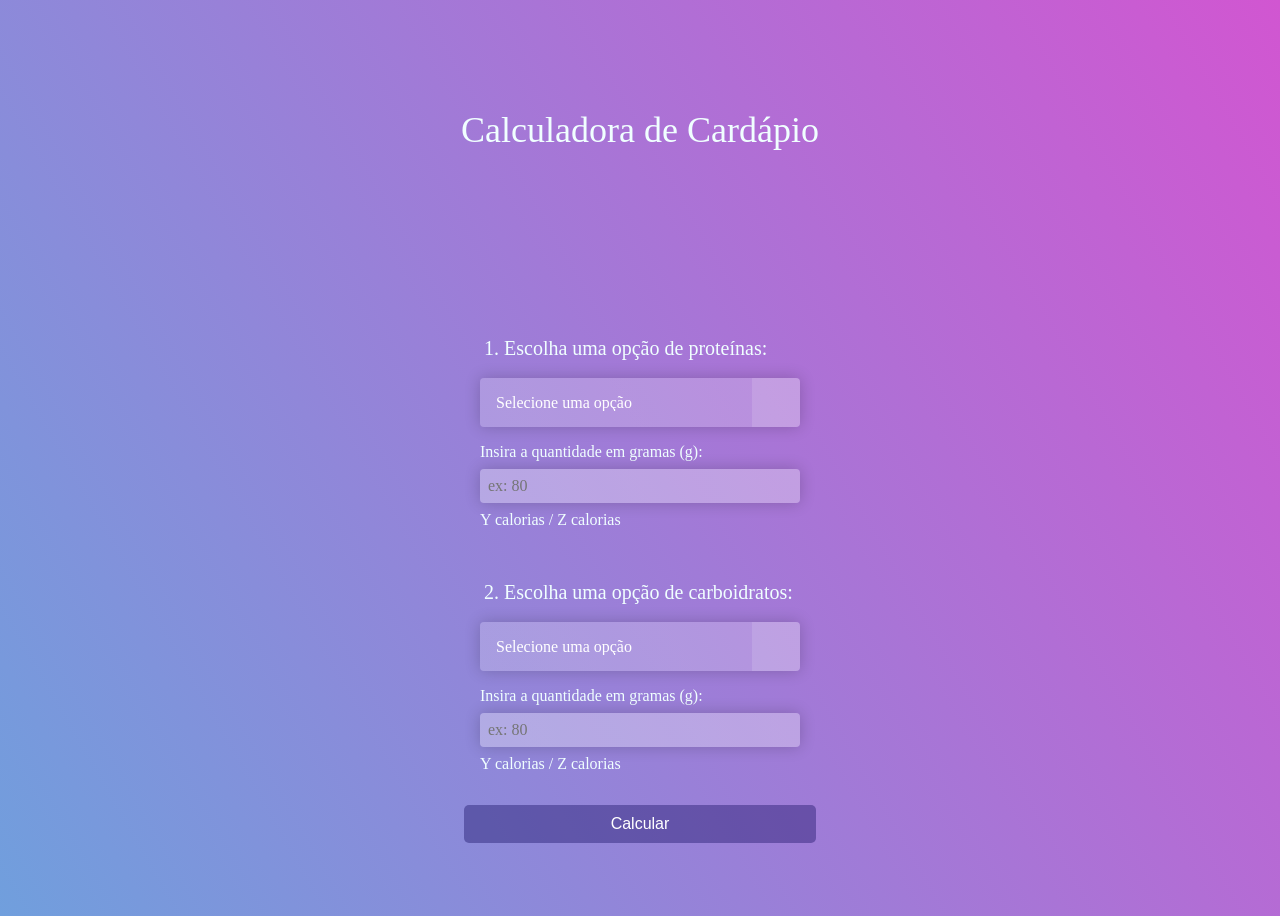
==== index.html @ f016c158 "rename index" ====
<!DOCTYPE html>
<html lang="pt-br">
<head>
  <meta charset="UTF-8">
  <meta name="viewport" content="width=device-width, initial-scale=1.0">
  <title>Cardápio</title>
  <link rel="stylesheet" href="format_calc.css">
  <style>
    /* Adicione estilos adicionais aqui se necessário */
  </style>
</head>
<body>
  <div class="titulo">
    Calculadora de Cardápio
  </div>
  <div class="wrapper">
    <div class="label">
      1. Escolha uma opção de proteínas:
    </div>
    <div class="container_escolhas">
      <select id="proteinas">
        <option selected value="0">Selecione uma opção</option>
        <option value="1">Carne</option>
        <option value="2">Frango</option>
        <option value="3">Peixe</option>
      </select>
      <div class="porcao">
        <div class="quantLabel">
          Insira a quantidade em gramas (g):
        </div>
        <div class="quantValue">
          <input id="proteinas_quantidade" placeholder="ex: 80">
        </div>
        <div class="calorias" id="proteinas_calorias">
          Y calorias / Z calorias
        </div>
      </div>
    </div>

    <!-- Adicione mais blocos semelhantes para carboidratos, leguminosas e legumes -->

    <div class="label">
      2. Escolha uma opção de carboidratos:
    </div>
    <div class="container_escolhas">
      <select id="carboidratos">
        <option selected value="0">Selecione uma opção</option>
        <option value="1">Macarrão</option>
        <option value="2">Arroz</option>
        <option value="3">Batata</option>
      </select>
      <div class="porcao">
        <div class="quantLabel">
          Insira a quantidade em gramas (g):
        </div>
        <div class="quantValue">
          <input id="carboidratos_quantidade" placeholder="ex: 80">
        </div>
        <div class="calorias" id="carboidratos_calorias">
          Y calorias / Z calorias
        </div>
      </div>
    </div>

    <!-- Adicione blocos semelhantes para leguminosas e legumes -->

    <button>Calcular</button>

  </div>

  <script src="calculadora.js"></script>
</body>
</html>
---- format_calc.css ----
:root {
  --arrow-bg: rgba(255, 255, 255, 0.3);
  --arrow-icon: url(https://upload.wikimedia.org/wikipedia/commons/9/9d/Caret_down_font_awesome_whitevariation.svg);
  --option-bg: rgb(82, 133, 67);
  --select-bg: rgba(255, 255, 255, 0.2);
}
* {
  box-sizing: border-box;
}
body {
  display: grid;
  place-items: center;
  min-height: 100vh;
  background: linear-gradient(60deg, rgb(112, 159, 221), rgb(209, 86, 209));
}

.titulo{
  font-size: 36px;
  padding: 1em 1em 1em 1em;
  text-align: left;
  justify-content: center;
  color: azure;
}

.wrapper {
  display:flex;
  flex-direction: column;
}

.label{
  font-size: 20px;
  padding: 1em 1em 0.5em 1em;
  text-align: left;
  justify-content: center;
  color: azure;
}

.container_escolhas{
  padding: 0.5em 1em 2em 1em;
  text-align: left;
  justify-content: center;
  color: azure;
}


/* <select> styles */
select {
  /* Reset */
  padding: 1em 1em 1em 1em;
  appearance: none;
  border: 0;
  outline: 0;
  font: inherit;
  /* Personalize */
  width: 20rem;
  background: var(--arrow-icon) no-repeat right 0.8em center / 1.4em,
    linear-gradient(to left, var(--arrow-bg) 3em, var(--select-bg) 3em);
  color: white;
  border-radius: 0.25em;
  box-shadow: 0 0 1em 0 rgba(0, 0, 0, 0.2);
  cursor: pointer;
}

select option {
  background-color: rgba(120, 54, 196, 0.271); /* Altere a cor de fundo conforme necessário */
  color: rgba(93, 93, 153, 0.986); /* Altere a cor do texto conforme necessário */
}


.porcao{
  display:flex;
  flex-direction: column;
  padding: 1em 0em 0em 0em;
}

.quantLabel{
  padding-bottom: 0.5em;
}

input{
  padding: 0.5em 0.5em 0.5em 0.5em;
  appearance: none;
  border: 0;
  outline: 0;
  font: inherit;
  /* Personalize */
  width: 20rem;
  background: linear-gradient(var(--arrow-bg) 3em, var(--select-bg) 3em);
  color: white;
  border-radius: 0.25em;
  box-shadow: 0 0 1em 0 rgba(0, 0, 0, 0.2);
  cursor: pointer;
}

.calorias{
  padding-top: 0.5em;
}

button {
  padding: 10px 20px; /* Espaçamento interno do botão */
  background-color: #0f065c60; /* Cor de fundo */
  color: white; /* Cor do texto */
  border: none; /* Remove a borda */
  border-radius: 5px; /* Borda arredondada */
  cursor: pointer; /* Cursor ao passar o mouse */
  font-size: 16px; /* Tamanho da fonte */
  transition: background-color 0.3s; /* Efeito de transição na mudança de cor de fundo */
}

button:hover {
  background-color: #0f065c; /* Cor de fundo ao passar o mouse */
}
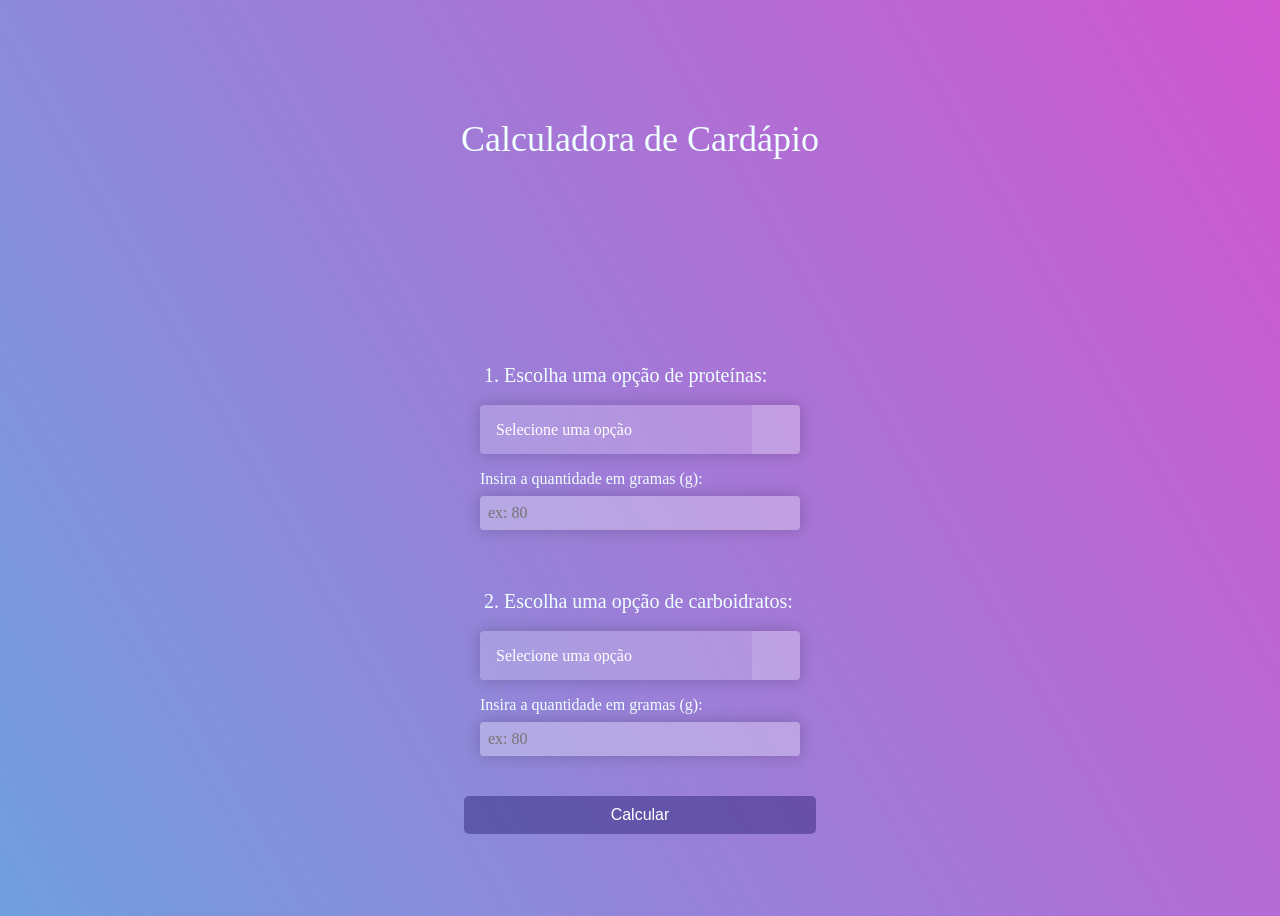
==== commit f1425697: "testando calculos das calorias de proteinas" ====
--- a/index.html
+++ b/index.html
@@ -32,7 +32,7 @@
           <input id="proteinas_quantidade" placeholder="ex: 80">
         </div>
         <div class="calorias" id="proteinas_calorias">
-          Y calorias / Z calorias
+          <!-- Conteúdo dinâmico das calorias será inserido aqui -->
         </div>
       </div>
     </div>
@@ -57,7 +57,7 @@
           <input id="carboidratos_quantidade" placeholder="ex: 80">
         </div>
         <div class="calorias" id="carboidratos_calorias">
-          Y calorias / Z calorias
+          <!-- Conteúdo dinâmico das calorias será inserido aqui -->
         </div>
       </div>
     </div>
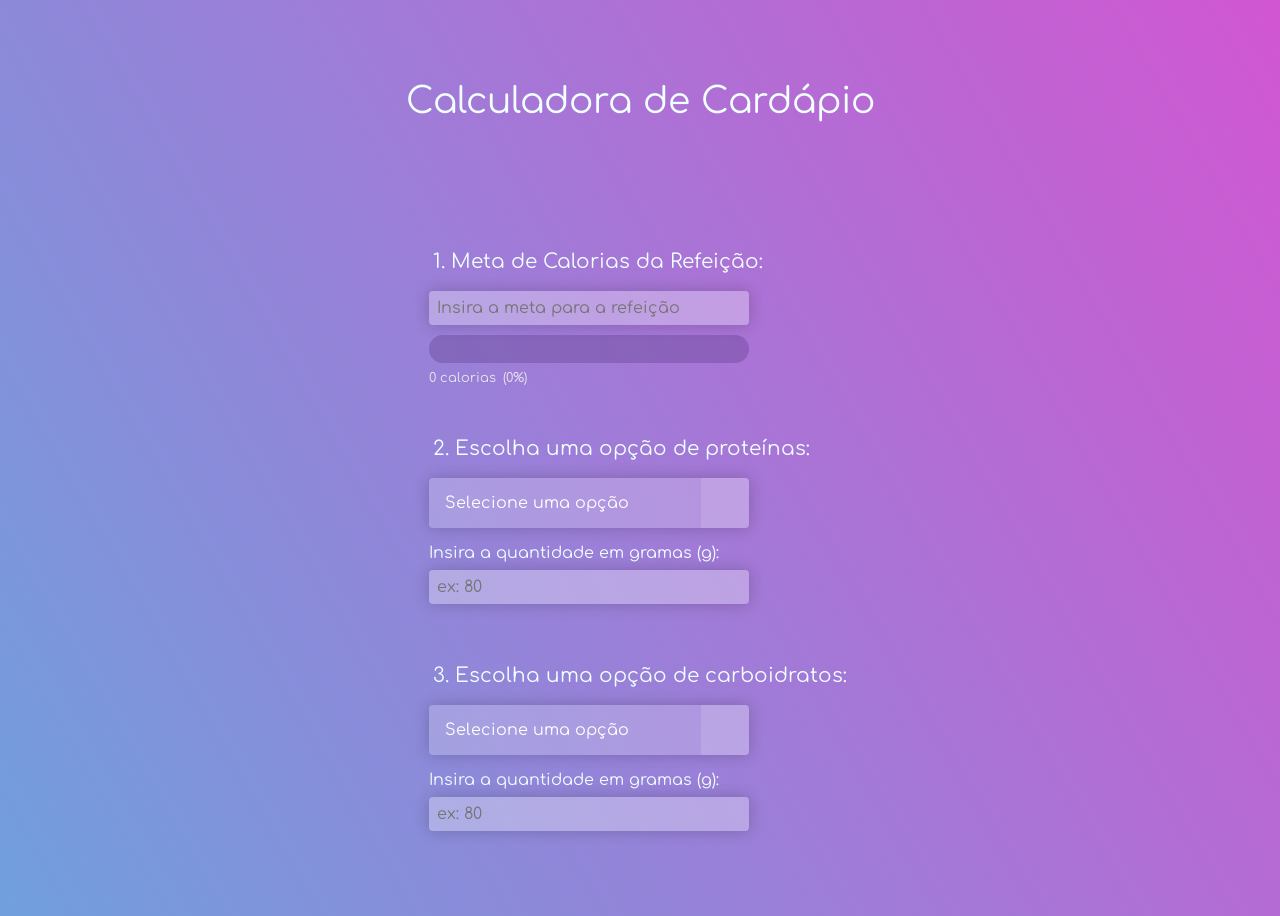
==== commit a2b076d3: "primeira versão totalmente funcional" ====
--- a/index.html
+++ b/index.html
@@ -4,10 +4,10 @@
   <meta charset="UTF-8">
   <meta name="viewport" content="width=device-width, initial-scale=1.0">
   <title>Cardápio</title>
-  <link rel="stylesheet" href="format_calc.css">
-  <style>
-    /* Adicione estilos adicionais aqui se necessário */
-  </style>
+  <link rel="stylesheet" href="style/style.css">
+  <link rel="preconnect" href="https://fonts.googleapis.com">
+  <link rel="preconnect" href="https://fonts.gstatic.com" crossorigin>
+  <link href="https://fonts.googleapis.com/css2?family=Comfortaa:wght@300..700&display=swap" rel="stylesheet">
 </head>
 <body>
   <div class="titulo">
@@ -15,7 +15,20 @@
   </div>
   <div class="wrapper">
     <div class="label">
-      1. Escolha uma opção de proteínas:
+      1. Meta de Calorias da Refeição:
+    </div>
+    <div class="container_meta">
+        <input class="input_meta" id="meta_calorias" type="number" placeholder="Insira a meta para a refeição">
+      <div class="progress-bar">
+        <div class="progress" id="progress"></div>
+      </div>
+      <div class="container_comparacao">
+        <div class="comparacao" id="comparacao_total">total</div>
+        <div class="comparacao" id="comparacao_pct">(xx%)</div>
+      </div>
+    </div>
+    <div class="label">
+      2. Escolha uma opção de proteínas:
     </div>
     <div class="container_escolhas">
       <select id="proteinas">
@@ -29,7 +42,7 @@
           Insira a quantidade em gramas (g):
         </div>
         <div class="quantValue">
-          <input id="proteinas_quantidade" placeholder="ex: 80">
+          <input id="proteinas_quantidade" type="number" placeholder="ex: 80">
         </div>
         <div class="calorias" id="proteinas_calorias">
           <!-- Conteúdo dinâmico das calorias será inserido aqui -->
@@ -40,7 +53,7 @@
     <!-- Adicione mais blocos semelhantes para carboidratos, leguminosas e legumes -->
 
     <div class="label">
-      2. Escolha uma opção de carboidratos:
+      3. Escolha uma opção de carboidratos:
     </div>
     <div class="container_escolhas">
       <select id="carboidratos">
@@ -54,7 +67,7 @@
           Insira a quantidade em gramas (g):
         </div>
         <div class="quantValue">
-          <input id="carboidratos_quantidade" placeholder="ex: 80">
+          <input id="carboidratos_quantidade" type="number" placeholder="ex: 80">
         </div>
         <div class="calorias" id="carboidratos_calorias">
           <!-- Conteúdo dinâmico das calorias será inserido aqui -->
@@ -64,10 +77,9 @@
 
     <!-- Adicione blocos semelhantes para leguminosas e legumes -->
 
-    <button>Calcular</button>
-
   </div>
 
-  <script src="calculadora.js"></script>
+  <script src="javascript/page_behaviour.js"></script>
+  
 </body>
 </html>
--- a/style/style.css
+++ b/style/style.css
@@ -0,0 +1,133 @@
+:root {
+  --arrow-bg: rgba(255, 255, 255, 0.3);
+  --arrow-icon: url(https://upload.wikimedia.org/wikipedia/commons/9/9d/Caret_down_font_awesome_whitevariation.svg);
+  --option-bg: rgb(82, 133, 67);
+  --select-bg: rgba(255, 255, 255, 0.2);
+}
+* {
+  box-sizing: border-box;
+}
+body {
+  display: grid;
+  place-items: center;
+  min-height: 100vh;
+  background: linear-gradient(60deg, rgb(112, 159, 221), rgb(209, 86, 209));
+  font-family:'Comfortaa';
+}
+
+.titulo{
+  font-size: 36px;
+  padding: 1em 1em 1em 1em;
+  text-align: left;
+  justify-content: center;
+  color: azure;
+}
+
+.wrapper {
+  display:flex;
+  flex-direction: column;
+}
+
+.label{
+  font-size: 20px;
+  padding: 1em 1em 0.5em 1em;
+  text-align: left;
+  justify-content: center;
+  color: azure;
+}
+
+.container_escolhas{
+  padding: 0.5em 1em 2em 1em;
+  text-align: left;
+  justify-content: center;
+  color: azure;
+}
+
+.container_meta{
+  padding: 0.5em 1em 2em 1em;
+  text-align: left;
+  justify-content: center;
+  color: azure;
+}
+
+.container_comparacao{
+  display: flex;
+  flex-direction:row;
+  align-self: center;
+}
+
+.comparacao{
+  padding-right:0.5em;
+  color: rgb(230, 231, 235);
+  font-size: small;
+}
+
+/* <select> styles */
+select {
+  /* Reset */
+  padding: 1em 1em 1em 1em;
+  appearance: none;
+  border: 0;
+  outline: 0;
+  font: inherit;
+  /* Personalize */
+  width: 20rem;
+  background: var(--arrow-icon) no-repeat right 0.8em center / 1.4em,
+    linear-gradient(to left, var(--arrow-bg) 3em, var(--select-bg) 3em);
+  color: white;
+  border-radius: 0.25em;
+  box-shadow: 0 0 1em 0 rgba(0, 0, 0, 0.2);
+  cursor: pointer;
+}
+
+select option {
+  background-color: rgba(120, 54, 196, 0.271); /* Altere a cor de fundo conforme necessário */
+  color: rgba(93, 93, 153, 0.986); /* Altere a cor do texto conforme necessário */
+}
+
+
+.porcao{
+  display:flex;
+  flex-direction: column;
+  padding: 1em 0em 0em 0em;
+}
+
+.quantLabel{
+  padding-bottom: 0.5em;
+}
+
+input{
+  padding: 0.5em 0.5em 0.5em 0.5em;
+  appearance: none;
+  border: 0;
+  outline: 0;
+  font: inherit;
+  /* Personalize */
+  width: 20rem;
+  background: linear-gradient(var(--arrow-bg) 3em, var(--select-bg) 3em);
+  color: white;
+  border-radius: 0.25em;
+  box-shadow: 0 0 1em 0 rgba(0, 0, 0, 0.2);
+  cursor: pointer;
+}
+
+.calorias{
+  padding-top: 0.5em;
+}
+
+.progress-bar {
+  background-color: #55398354;
+  width: 20rem;
+  height: 1.8em;
+  margin-top: 10px;
+  margin-bottom: 0.5rem;
+  border-radius: 15px;
+  overflow: hidden;
+}
+
+.progress {
+  height: 100%;
+  background-color: #350caf77;
+  width: 0%;
+  border-radius: 15px;
+}
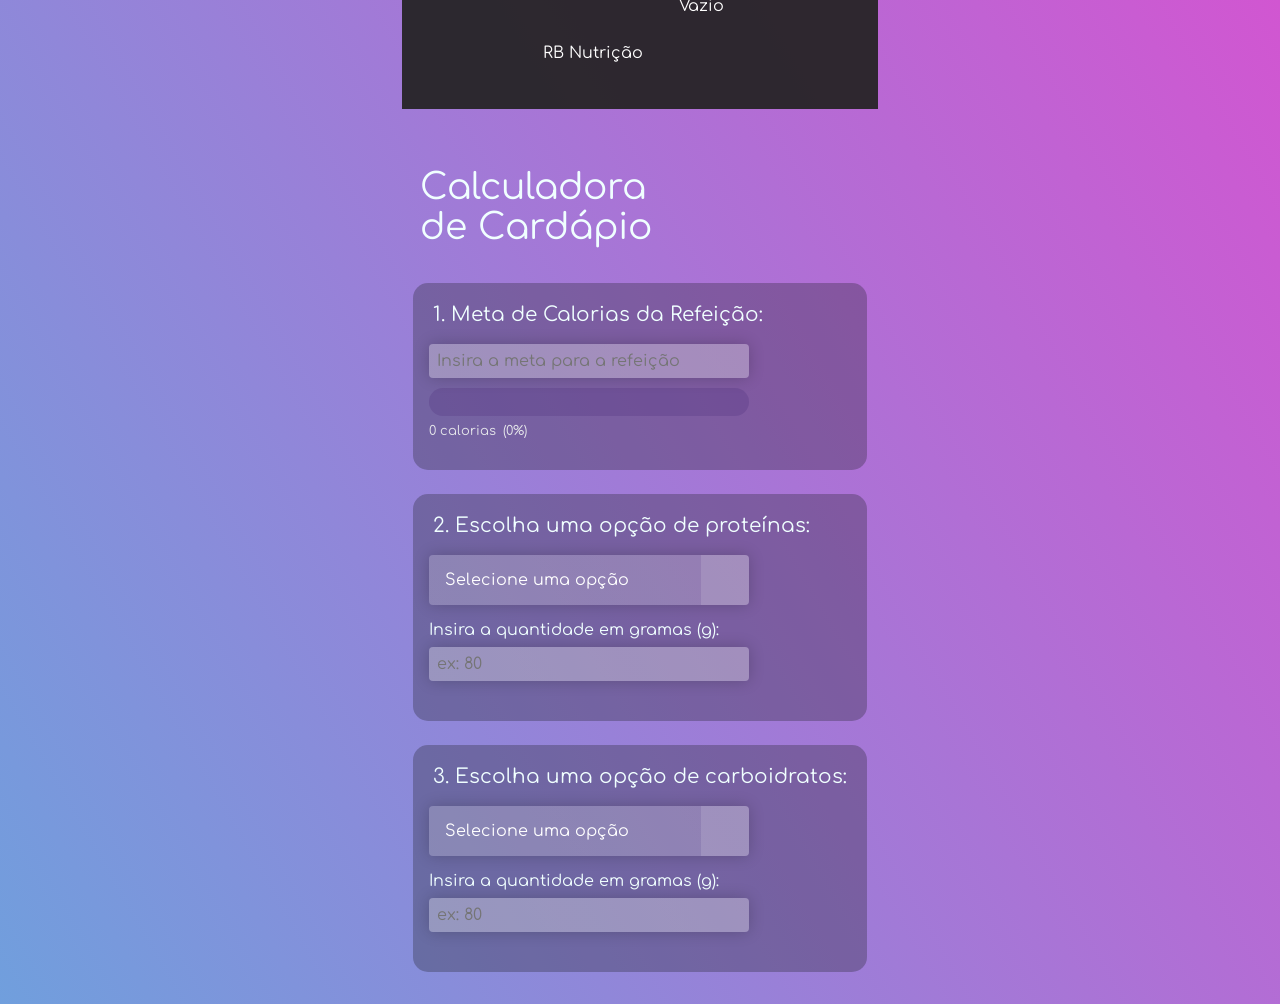
==== commit dfee47ac: "commit completo" ====
--- a/index.html
+++ b/index.html
@@ -10,71 +10,85 @@
   <link href="https://fonts.googleapis.com/css2?family=Comfortaa:wght@300..700&display=swap" rel="stylesheet">
 </head>
 <body>
-  <div class="titulo">
-    Calculadora de Cardápio
-  </div>
   <div class="wrapper">
-    <div class="label">
-      1. Meta de Calorias da Refeição:
+    <div class="cabecalho">
+      <div>
+        <img src="">
+      </div>
+      <div class = "rbnutricao">RB Nutrição</div>
+      <div>Vazio</div>
     </div>
-    <div class="container_meta">
-        <input class="input_meta" id="meta_calorias" type="number" placeholder="Insira a meta para a refeição">
-      <div class="progress-bar">
-        <div class="progress" id="progress"></div>
+    <div class="titulo">
+      Calculadora &#10; de Cardápio
+    </div>
+
+    <div class="secao">
+      <div class="label">
+        1. Meta de Calorias da Refeição:
       </div>
-      <div class="container_comparacao">
-        <div class="comparacao" id="comparacao_total">total</div>
-        <div class="comparacao" id="comparacao_pct">(xx%)</div>
+      <div class="container_meta">
+          <input class="input_meta" id="meta_calorias" type="number" placeholder="Insira a meta para a refeição">
+        <div class="progress-bar">
+          <div class="progress" id="progress"></div>
+        </div>
+        <div class="container_comparacao">
+          <div class="comparacao" id="comparacao_total">total</div>
+          <div class="comparacao" id="comparacao_pct">(xx%)</div>
+        </div>
       </div>
     </div>
-    <div class="label">
-      2. Escolha uma opção de proteínas:
-    </div>
-    <div class="container_escolhas">
-      <select id="proteinas">
-        <option selected value="0">Selecione uma opção</option>
-        <option value="1">Carne</option>
-        <option value="2">Frango</option>
-        <option value="3">Peixe</option>
-      </select>
-      <div class="porcao">
-        <div class="quantLabel">
-          Insira a quantidade em gramas (g):
-        </div>
-        <div class="quantValue">
-          <input id="proteinas_quantidade" type="number" placeholder="ex: 80">
-        </div>
-        <div class="calorias" id="proteinas_calorias">
-          <!-- Conteúdo dinâmico das calorias será inserido aqui -->
+
+
+    <div class="secao">
+      <div class="label">
+        2. Escolha uma opção de proteínas:
+      </div>
+      <div class="container_escolhas">
+        <select id="proteinas">
+          <option selected value="0">Selecione uma opção</option>
+          <option value="1">Carne</option>
+          <option value="2">Frango</option>
+          <option value="3">Peixe</option>
+        </select>
+        <div class="porcao">
+          <div class="quantLabel">
+            Insira a quantidade em gramas (g):
+          </div>
+          <div class="quantValue">
+            <input id="proteinas_quantidade" type="number" placeholder="ex: 80">
+          </div>
+          <div class="calorias" id="proteinas_calorias">
+            <!-- Conteúdo dinâmico das calorias será inserido aqui -->
+          </div>
         </div>
       </div>
     </div>
 
     <!-- Adicione mais blocos semelhantes para carboidratos, leguminosas e legumes -->
-
-    <div class="label">
-      3. Escolha uma opção de carboidratos:
-    </div>
-    <div class="container_escolhas">
-      <select id="carboidratos">
-        <option selected value="0">Selecione uma opção</option>
-        <option value="1">Macarrão</option>
-        <option value="2">Arroz</option>
-        <option value="3">Batata</option>
-      </select>
-      <div class="porcao">
-        <div class="quantLabel">
-          Insira a quantidade em gramas (g):
-        </div>
-        <div class="quantValue">
-          <input id="carboidratos_quantidade" type="number" placeholder="ex: 80">
-        </div>
-        <div class="calorias" id="carboidratos_calorias">
-          <!-- Conteúdo dinâmico das calorias será inserido aqui -->
+    <div class="secao">
+      <div class="label">
+        3. Escolha uma opção de carboidratos:
+      </div>
+      <div class="container_escolhas">
+        <select id="carboidratos">
+          <option selected value="0">Selecione uma opção</option>
+          <option value="1">Macarrão</option>
+          <option value="2">Arroz</option>
+          <option value="3">Batata</option>
+        </select>
+        <div class="porcao">
+          <div class="quantLabel">
+            Insira a quantidade em gramas (g):
+          </div>
+          <div class="quantValue">
+            <input id="carboidratos_quantidade" type="number" placeholder="ex: 80">
+          </div>
+          <div class="calorias" id="carboidratos_calorias">
+            <!-- Conteúdo dinâmico das calorias será inserido aqui -->
+          </div>
         </div>
       </div>
     </div>
-
     <!-- Adicione blocos semelhantes para leguminosas e legumes -->
 
   </div>
--- a/style/style.css
+++ b/style/style.css
@@ -10,22 +10,58 @@
 body {
   display: grid;
   place-items: center;
-  min-height: 100vh;
   background: linear-gradient(60deg, rgb(112, 159, 221), rgb(209, 86, 209));
   font-family:'Comfortaa';
 }
 
+.cabecalho{
+  display: grid;
+  grid-template-columns: 22% 32% 55%;
+  width: 105%;
+  column-gap: 10px;
+  background-color: rgba(35, 34, 34, 0.926);
+  height: 7rem;
+  margin-top: -2.5%;
+  margin-left: -2.5%;
+  color:white;
+}
+
+.rbnutricao{
+  color: white;
+  align-self: center;
+  text-align: center;
+  position: relative;
+  /*top:50%;
+  transform:translateY(-0.5em);*/
+}
+
+.imagem{
+  color: white;
+  align-self: center;
+  text-align: center;
+  position: relative;
+  /*top:50%;
+  transform:translateY(-0.5em);*/
+}
+
 .titulo{
   font-size: 36px;
-  padding: 1em 1em 1em 1em;
+  padding: 0.5em 1em 1em 0.2em;
   text-align: left;
-  justify-content: center;
+  justify-content: left;
   color: azure;
+  white-space: pre-line;
 }
 
 .wrapper {
   display:flex;
   flex-direction: column;
+}
+
+.secao{
+  background-color: #201e274d;
+  border-radius: 15px;
+  margin-bottom: 1.5rem;
 }
 
 .label{
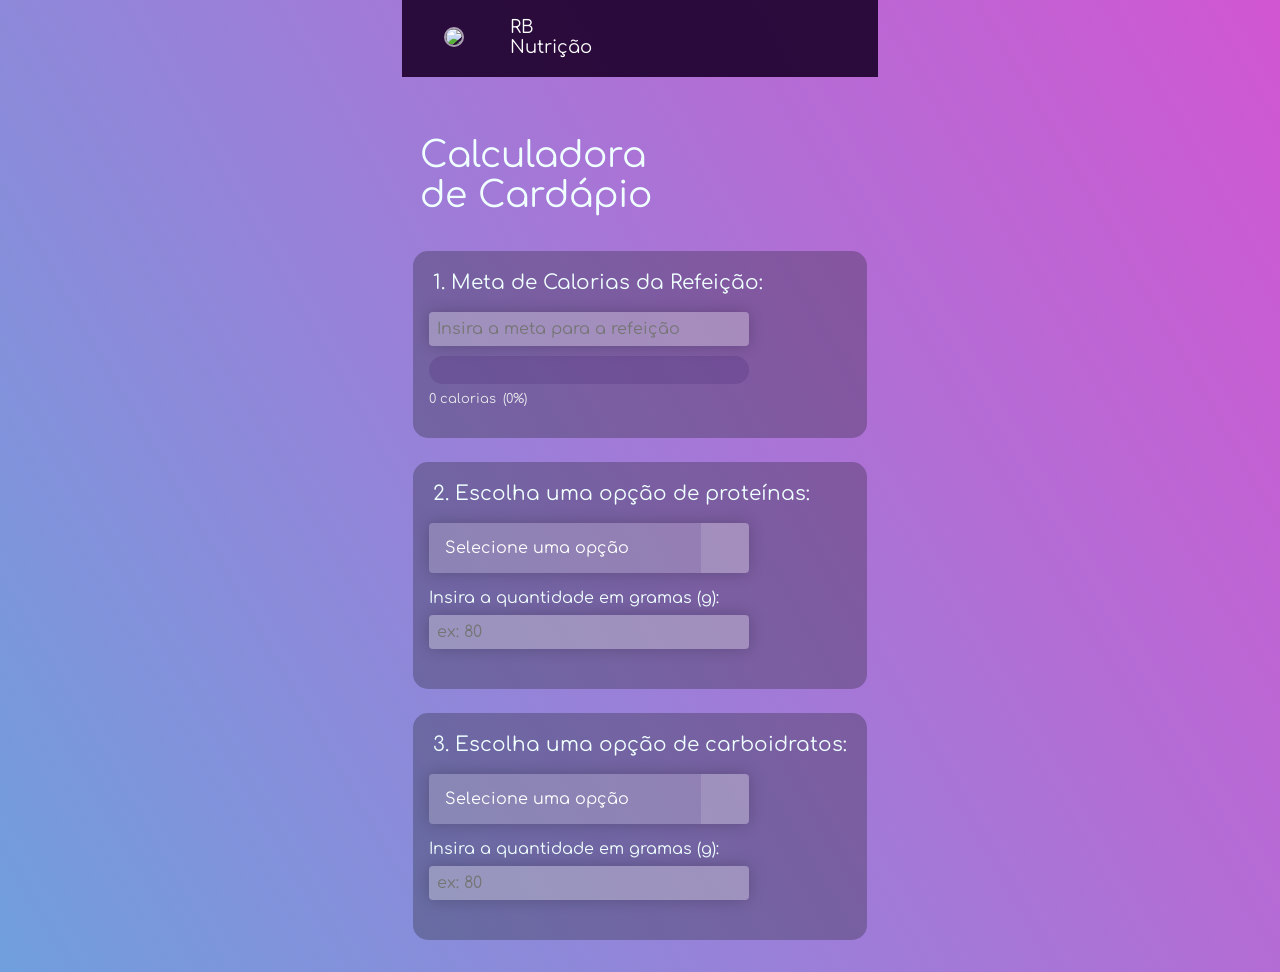
==== commit 0f3a1789: "versao 1 finalizada" ====
--- a/index.html
+++ b/index.html
@@ -12,11 +12,10 @@
 <body>
   <div class="wrapper">
     <div class="cabecalho">
-      <div>
-        <img src="">
+      <div class="container_img">
+        <img src="https://raw.githubusercontent.com/paulo-yoshida/calculadora-cardapio/main/assets/1706204111965.jpeg" class="imagem">
       </div>
-      <div class = "rbnutricao">RB Nutrição</div>
-      <div>Vazio</div>
+      <div class = "rbnutricao">RB&#10; Nutrição</div>
     </div>
     <div class="titulo">
       Calculadora &#10; de Cardápio
--- a/style/style.css
+++ b/style/style.css
@@ -16,11 +16,11 @@
 
 .cabecalho{
   display: grid;
-  grid-template-columns: 22% 32% 55%;
+  grid-template-columns: 22% 88%;
   width: 105%;
-  column-gap: 10px;
-  background-color: rgba(35, 34, 34, 0.926);
-  height: 7rem;
+  column-gap: 3px;
+  background-color: rgba(32, 3, 48, 0.926);
+  height: 5rem;
   margin-top: -2.5%;
   margin-left: -2.5%;
   color:white;
@@ -29,19 +29,33 @@
 .rbnutricao{
   color: white;
   align-self: center;
-  text-align: center;
+  text-align: left;
   position: relative;
+  white-space: pre-line;
+  font-size: 18px;
   /*top:50%;
   transform:translateY(-0.5em);*/
 }
 
-.imagem{
+.container_imagem{
   color: white;
   align-self: center;
   text-align: center;
   position: relative;
-  /*top:50%;
-  transform:translateY(-0.5em);*/
+}
+
+.imagem{
+  margin-left: 40%;
+  color: white;
+  position: relative;
+  width: 50%;
+  top:50%;
+  transform:translateY(-50%);
+  border-radius: 100%;
+  border-color: rgba(255, 255, 255, 0.611);
+  border-width: 2px;
+  border-style: solid;
+  max-height: 4rem;
 }
 
 .titulo{
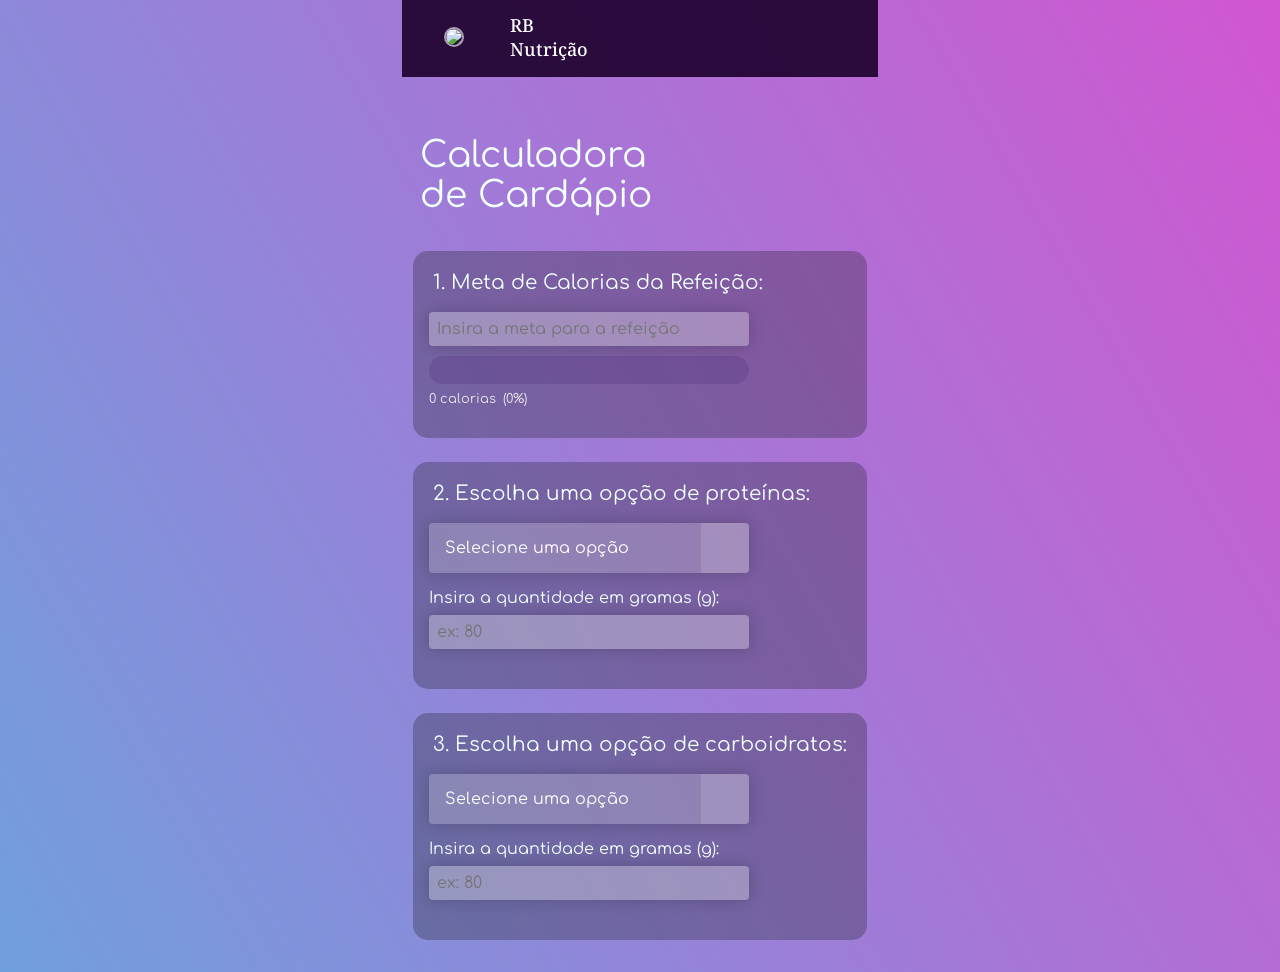
==== commit 1a349458: "fonte rb nutrição" ====
--- a/index.html
+++ b/index.html
@@ -8,6 +8,7 @@
   <link rel="preconnect" href="https://fonts.googleapis.com">
   <link rel="preconnect" href="https://fonts.gstatic.com" crossorigin>
   <link href="https://fonts.googleapis.com/css2?family=Comfortaa:wght@300..700&display=swap" rel="stylesheet">
+  <link href="https://fonts.googleapis.com/css2?family=Noto+Serif:wght@500;600;700&display=swap" rel="stylesheet">
 </head>
 <body>
   <div class="wrapper">
--- a/style/style.css
+++ b/style/style.css
@@ -33,6 +33,8 @@
   position: relative;
   white-space: pre-line;
   font-size: 18px;
+  font-weight: 500;
+  font-family: 'Noto Serif', serif;
   /*top:50%;
   transform:translateY(-0.5em);*/
 }
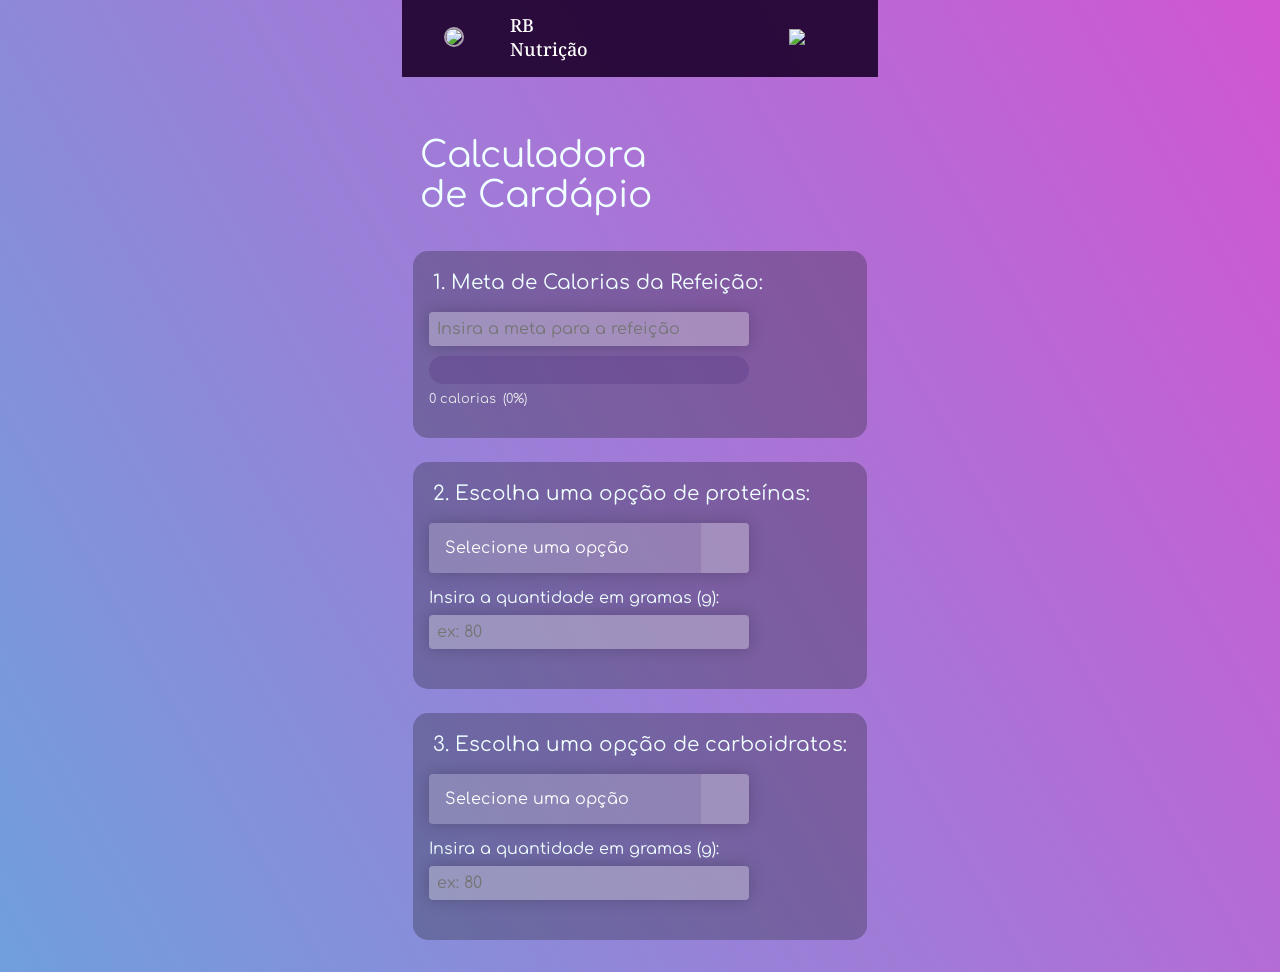
==== commit 4ac171a4: "inclusao do instagram" ====
--- a/index.html
+++ b/index.html
@@ -17,6 +17,11 @@
         <img src="https://raw.githubusercontent.com/paulo-yoshida/calculadora-cardapio/main/assets/1706204111965.jpeg" class="imagem">
       </div>
       <div class = "rbnutricao">RB&#10; Nutrição</div>
+      <div class="container_img">
+        <a href="https://www.instagram.com/robrandaoc?igsh=ZWl0OWNpc2FrMzBq">
+          <img src="https://raw.githubusercontent.com/paulo-yoshida/calculadora-cardapio/main/assets/instagram-logo-2433.svg" class="instagram_logo">
+        </a>
+        </div>
     </div>
     <div class="titulo">
       Calculadora &#10; de Cardápio
--- a/style/style.css
+++ b/style/style.css
@@ -16,7 +16,7 @@
 
 .cabecalho{
   display: grid;
-  grid-template-columns: 22% 88%;
+  grid-template-columns: 22% 58% 20%;
   width: 105%;
   column-gap: 3px;
   background-color: rgba(32, 3, 48, 0.926);
@@ -57,6 +57,14 @@
   border-color: rgba(255, 255, 255, 0.611);
   border-width: 2px;
   border-style: solid;
+  max-height: 4rem;
+}
+
+.instagram_logo{
+  position: relative;
+  width: 32%;
+  top:50%;
+  transform:translateY(-50%);
   max-height: 4rem;
 }
 
